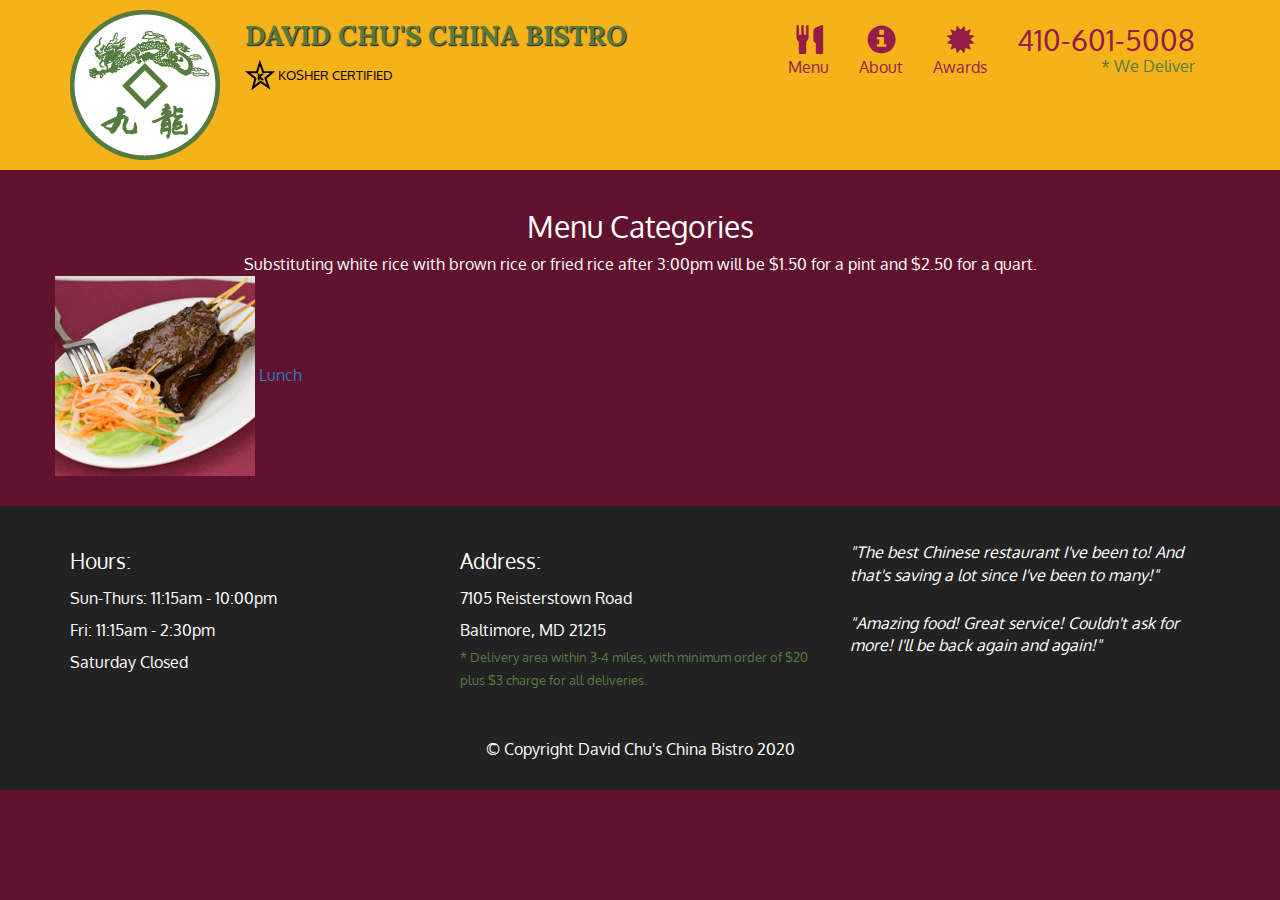
==== menu-categories.html @ 58258f65 "second commit" ====
<!doctype html>
<html lang="en">
  <head>
    <meta charset="utf-8">
    <meta http-equiv="X-UA-Compatible" content="IE=edge">
    <meta name="viewport" content="width=device-width, initial-scale=1">
    <title>David Chu's China Bistro</title>
    <link rel="stylesheet" href="css/bootstrap.min.css">
    <link rel="stylesheet" href="css/styles.css">
    <link href='https://fonts.googleapis.com/css?family=Oxygen:400,300,700' rel='stylesheet' type='text/css'>
    <link href="https://fonts.googleapis.com/css2?family=Lora" rel="stylesheet">

  </head>
<body>
  <header>
    <nav id="header-nav" class="navbar navbar-default">
      <div class="container">
        <div class="navbar-header">
          <a href="index.html" class="pull-left visible-md visible-lg">
            <div id="logo-img" alt="Logo Image"></div>
          </a>

          <div class="navbar-brand">
            <a href="index.html">
              <h1>David Chu's China Bistro</h1>
            </a>
            <p>
              <img src="images/star-k-logo.png" alt="Kosher certification">
              <span>Kosher Certified</span>
            </p>
          </div>

          <button type="button" class="navbar-toggle collapsed" data-toggle="collapse" data-target="#collapsable-nav" aria-expanded="false">
            <span class="sr-only">Toggle navigation</span>
            <span class="icon-bar"></span>
            <span class="icon-bar"></span>
            <span class="icon-bar"></span>
          </button>
        </div>

        <div id="collapsable-nav" class="collapse navbar-collapse">
          <ul id="nav-list" class="nav navbar-nav navbar-right">
            <li>
              <a href="menu-categories.html">
                <span class="glyphicon glyphicon-cutlery"></span><br class="hidden-xs">Menu
              </a>
            </li>
            <li>
              <a href="#">
                <span class="glyphicon glyphicon-info-sign"></span><br class="hidden-xs"> About
              </a>
            </li>
            <li>
              <a href="#">
                <span class="glyphicon glyphicon-certificate"></span><br class="hidden-xs"> Awards
              </a>
            </li>
            <li id="phone" class="hidden-xs">
              <a href="tel:410-602-5008">
                <span>410-601-5008</span>
              </a>
              <div>* We Deliver</div>
            </li>
          </ul> <!-- #nav-list -->
        </div> <!-- .collapse .navbar-collapse -->
        
      </div>
    </nav>
  </header>

  <div id="call-btn" class="visible-xs">
    <a class="btn" href="tel:410-602-5008">
      <span class="glyphicon glyphicon-earphone"></span>
      410-602-5008
    </a>
  </div>
  <div id="xs-deliver" class="text-center visible-xs">* We Deliver</div>

  <div id="main-content" class="container">
    <h2 id="menu-categories-title" class="text-center">Menu Categories</h2>
    <div class="text-center">
      Substituting white rice with brown rice or fried rice after 3:00pm will be $1.50 for a pint and $2.50 for a quart.
    </div>

    <section class="row">
      <div>
        <a href="single-category.html">
          <div class="category-tile">
            <img width="200" height="200" src="images/menu/B/B.jpg" alt="Lunch">
            <span>Lunch</span>
          </div>
        </a>
      </div>
    </section>
  </div> <!-- End of #main-content -->

  <footer class="panel-footer">
    <div class="container">
      <div class="row">
        <section id="hours" class="col-sm-4">
          <span>Hours:</span><br>
          Sun-Thurs: 11:15am - 10:00pm<br>
          Fri: 11:15am - 2:30pm<br>
          Saturday Closed
          <hr class="visible-xs">
        </section>
        <section id="address" class="col-sm-4">
          <span>Address:</span><br>
          7105 Reisterstown Road<br>
          Baltimore, MD 21215
          <p>* Delivery area within 3-4 miles, with minimum order of $20 plus $3 charge for all deliveries.</p>
          <hr class="visible-xs">
        </section>
        <section id="testimonials" class="col-sm-4">
          <p>"The best Chinese restaurant I've been to! And that's saving a lot since I've been to many!"</p>
          <p>"Amazing food! Great service! Couldn't ask for more! I'll be back again and again!"</p>
        </section>
      </div>
      <div class="text-center">&copy; Copyright David Chu's China Bistro 2020</div>
    </div>
  </footer>

  <!-- jQuery (Bootstrap JS plugins depend on it) -->
  <script src="js/jquery-2.1.4.min.js"></script>
  <script src="js/bootstrap.min.js"></script>
  <script src="js/script.js"></script>
</body>
</html>
---- css/styles.css ----
body {
  font-size: 16px;
  color: #fff;
  background-color: #61122f;
  font-family: 'Oxygen', sans-serif;
}

#header-nav {
	background-color: #f6b319;
	border-radius: 0;
	border: 0;
}

#logo-img {
	background: url("../images/restaurant-logo_large.png") no-repeat;
	width: 150px;
	height: 150px;
	margin: 10px 15px 10px 0;
}

.navbar-brand {
	padding: 25px;
}

.navbar-brand h1 { /* Restaurant Name */
	font-family: 'Lora', serif;
	color: #557c3e;
	font-size: 1.5em;
	text-transform: uppercase;
	font-weight: bold;
	text-shadow: 1px 1px 1px #222;
	margin-top: 0;
	margin-bottom: 0;
	line-height: .75;
}

.navbar-brand a:hover, .navbar-brand a:focus {
	text-decoration: none;
}

.navbar-brand p {
	/* Kosher cert*/
	color: #000;
	text-transform: uppercase;
	font-size: .7em;
	margin-top: 15px;
}

.navbar-brand p span {
	/* star-k*/
	vertical-align: middle;
}

#nav-list {
	margin-top: 10px;
}
#nav-list a {
	color: #951c49;
	text-align: center;
}
#nav-list a:hover {
	background: #e7e7e7;
}
#nav-list a span {
	font-size: 1.8em;
}
#phone {
	margin-top: 5px;
}
#phone a { /* Phone Number */
	text-align: right;
	padding-bottom: 0;
}
#phone div { /* we deliver */
	color: #557c3e;
	text-align: right;
	padding-right: 15px;
}

.navbar-header button.navbar-toggle, .navbar-header .icon-bar {
	border: 1px solid #61122f;
}

.navbar-header button.navbar-toggle {
	clear: both;
	margin-top: -30px;
}
/* END HEADER */

/* FOOTER */
.panel-footer {
	margin-top: 30px;
	padding-top: 35px;
	padding-bottom: 30px;
	background-color: #222;
	border-top: 0;
}

.panel-footer div.row {
	margin-bottom: 35px;
}

#hours, #address {
	line-height: 2;
}

#hours > span, #address > span {
	font-size: 1.3em;
}

#address p {
	color: #557c3e;
	font-size: .8em;
	line-height: 1.8;
}

#testimonials {
	font-style: italic;
}

#testimonials p:nth-child(2) {
	margin-top: 25px;
}

/* End Footer */

/* Home Page*/
.container .jumbotron {
	box-shadow: 0 0 50px #3f0c1f;
	border: 2px solid #3f0c1f;
}

#menu-tile, #specials-tile, #map-tile {
	height: 250px;
	width: 100%;
	margin-bottom: 15px;
	position: relative;
	border: 2px solid #3f0c1f;
	overflow: hidden;
}
#menu-tile:hover, #specials-tile:hover, #map-tile:hover {
	box-shadow: 0 1px 5px 1px #cccccc;
}

#menu-tile {
	background: url('../images/menu-tile.jpg') no-repeat;
	background-position: center;
}

#specials-tile {
	background: url('../images/specials-tile.jpg') no-repeat;
	background-position: center;
}

#menu-tile span, #specials-tile span, #map-tile span {
	position: absolute;
	bottom: 0;
	right: 0;
	width: 100%;
	text-align: center;
	font-size: 1.6em;
	text-transform: uppercase;
	background-color: #000;
	color: #fff;
	opacity: .8;
}

/* End of Home Page */

/******* Large devices only *******/
@media (min-width: 1200px) {
	.container .jumbotron {
		background: url('../images/jumbotron_1200.jpg') no-repeat;
		height: 675px;
	}
}

/******* Medium devices only *******/
@media (min-width: 992px) and (max-width: 1199px) {
	/* Header */
	#logo-img {
		background: url("../images/restaurant-logo_medium.png") no-repeat;
		width: 100px;
		height: 100px;
		margin: 5px 5px 5px 0;
	}
	/* End Header */
	/* Home Page */
	.container .jumbotron {
		background: url('../images/jumbotron_992.jpg') no-repeat;
		height: 558px;
	}	
	/* End of Home Page*/
}

/******* Small devices only *******/
@media (min-width: 768px) and (max-width: 991px) {
	/* Home Page */
	.container .jumbotron {
		background: url('../images/jumbotron_768.jpg') no-repeat;
		height: 432px;
	}
	/* End of Home Page */
}

/******* Extra small devices only *******/
@media (max-width: 767px) {
	/* Header */
	.navbar-brand {
		padding-top: 10px;
		height: 80px;
	}

	.navbar-brand h1 { /* Restaurant Name */
		padding-top: 10px;
		font-size: 5vw; /* 1vw = 1% of viewport width */
	}

	.navbar-brand p { /* Kosher cert */
		font-size: .6em;
		margin-top: 12px;
	}

	.navbar-brand p img { /* Star-K */
		height: 20px;
	}

	#collapsable-nav a { /* Collapsed nav menu glyph */
		font-size: 1.2em;
	}

	#collapsable-nav a span {
		font-size: 1em;
		margin-right: 5px;
	}

	#call-btn > a {
		font-size: 1.5em;
		display: block;
		margin: 0 20px;
		padding: 10px;
		border: 2px solid #fff;
		background-color: #f6b319;
		color: #951c49;
	}

	#xs-deliver {
		margin-top: 5px;
		font-size: .7em;
		letter-spacing: .1em;
		text-transform: uppercase;
	}
	/* End Header */

	/* Footer */

	.panel-footer section {
		margin-bottom: 30px;
		text-align: center;
	}

	.panel-footer section:nth-child(3) {
		margin-bottom: 0; /* Margin already exists on the whole row */
	}

	.panel-footer section hr {
		width: 50%;
	}

	/* End of Footer*/

	/* Home Page */
	.container .jumbotron {
		margin-top: 30px;
		padding: 0;
	}

	#menu-tile, #specials-tile {
		width: 360px;
		margin: 0 auto 15px;
	}

}

/******* Super extra small devices only (e.g iPhone 4) *******/
@media (max-width: 479px) { /* Restaurant Name */
	/* Header */
	.navbar-brand h1 {
		padding-top: 5px;
		font-size: 6vw;
	}
	/* End of Header */
	/* Home Page */
	#menu-tile, #specials-tile {
		width: 280px;
		margin: 0 auto 15px;
	}
}
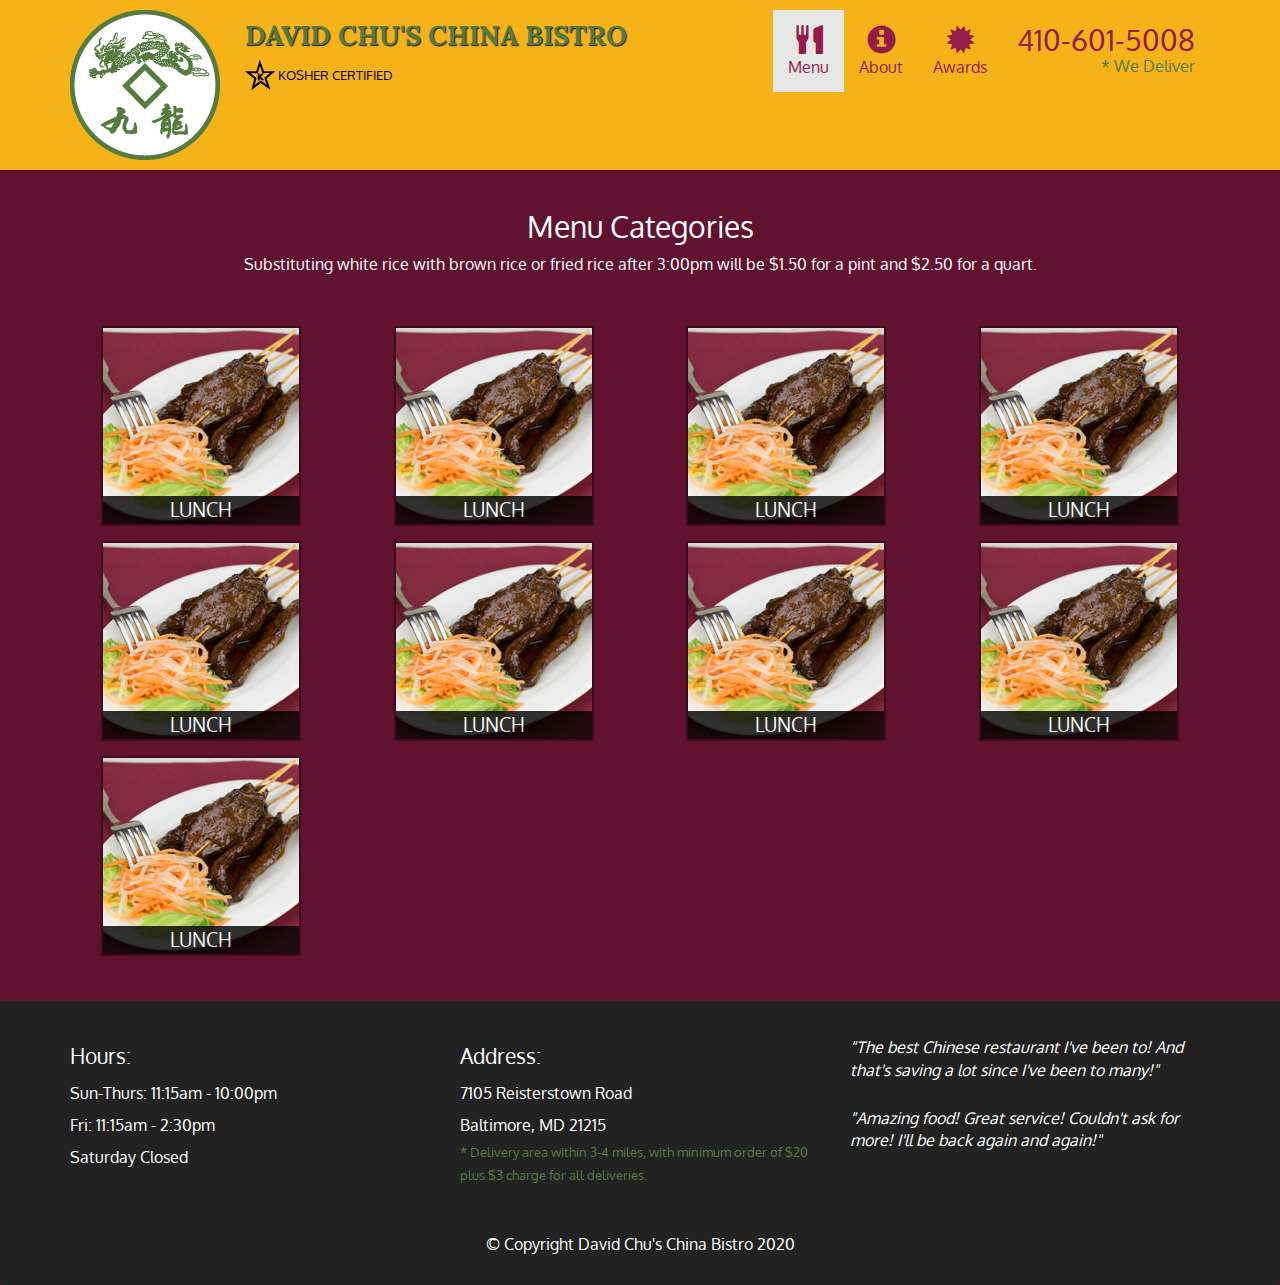
==== commit 658ce62a: "Third commit" ====
--- a/menu-categories.html
+++ b/menu-categories.html
@@ -40,7 +40,12 @@
 
         <div id="collapsable-nav" class="collapse navbar-collapse">
           <ul id="nav-list" class="nav navbar-nav navbar-right">
-            <li>
+            <li class="visible-xs">
+              <a href="index.html">
+                <span class="glyphicon glyphicon-home"></span>Home
+              </a>
+            </li>
+            <li class="active">
               <a href="menu-categories.html">
                 <span class="glyphicon glyphicon-cutlery"></span><br class="hidden-xs">Menu
               </a>
@@ -83,7 +88,71 @@
     </div>
 
     <section class="row">
-      <div>
+      <div class="col-md-3 col-sm-4 col-xs-6 col-xxs-12">
+        <a href="single-category.html">
+          <div class="category-tile">
+            <img width="200" height="200" src="images/menu/B/B.jpg" alt="Lunch">
+            <span>Lunch</span>
+          </div>
+        </a>
+      </div>
+      <div class="col-md-3 col-sm-4 col-xs-6 col-xxs-12">
+        <a href="single-category.html">
+          <div class="category-tile">
+            <img width="200" height="200" src="images/menu/B/B.jpg" alt="Lunch">
+            <span>Lunch</span>
+          </div>
+        </a>
+      </div>
+      <div class="col-md-3 col-sm-4 col-xs-6 col-xxs-12">
+        <a href="single-category.html">
+          <div class="category-tile">
+            <img width="200" height="200" src="images/menu/B/B.jpg" alt="Lunch">
+            <span>Lunch</span>
+          </div>
+        </a>
+      </div>
+      <div class="col-md-3 col-sm-4 col-xs-6 col-xxs-12">
+        <a href="single-category.html">
+          <div class="category-tile">
+            <img width="200" height="200" src="images/menu/B/B.jpg" alt="Lunch">
+            <span>Lunch</span>
+          </div>
+        </a>
+      </div>
+      <div class="col-md-3 col-sm-4 col-xs-6 col-xxs-12">
+        <a href="single-category.html">
+          <div class="category-tile">
+            <img width="200" height="200" src="images/menu/B/B.jpg" alt="Lunch">
+            <span>Lunch</span>
+          </div>
+        </a>
+      </div>
+      <div class="col-md-3 col-sm-4 col-xs-6 col-xxs-12">
+        <a href="single-category.html">
+          <div class="category-tile">
+            <img width="200" height="200" src="images/menu/B/B.jpg" alt="Lunch">
+            <span>Lunch</span>
+          </div>
+        </a>
+      </div>
+      <div class="col-md-3 col-sm-4 col-xs-6 col-xxs-12">
+        <a href="single-category.html">
+          <div class="category-tile">
+            <img width="200" height="200" src="images/menu/B/B.jpg" alt="Lunch">
+            <span>Lunch</span>
+          </div>
+        </a>
+      </div>
+      <div class="col-md-3 col-sm-4 col-xs-6 col-xxs-12">
+        <a href="single-category.html">
+          <div class="category-tile">
+            <img width="200" height="200" src="images/menu/B/B.jpg" alt="Lunch">
+            <span>Lunch</span>
+          </div>
+        </a>
+      </div>
+      <div class="col-md-3 col-sm-4 col-xs-6 col-xxs-12">
         <a href="single-category.html">
           <div class="category-tile">
             <img width="200" height="200" src="images/menu/B/B.jpg" alt="Lunch">
--- a/css/styles.css
+++ b/css/styles.css
@@ -164,8 +164,96 @@
 	color: #fff;
 	opacity: .8;
 }
-
 /* End of Home Page */
+
+/* Menu Categories Page */
+
+.category-tile {
+	position: relative;
+	border: 2px solid #3f0c1f;
+	overflow: hidden;
+	width: 200px;
+	height: 200px;
+	margin: 0 auto 15px;
+}
+
+.category-tile span {
+	position: absolute;
+	bottom: 0;
+	right: 0;
+	width: 100%;
+	text-align: center;
+	font-size: 1.2em;
+	text-transform: uppercase;
+	background-color: #000;
+	color: #fff;
+	opacity: .8;
+}
+
+.category-tile:hover {
+	box-shadow: 0 1px 5px 1px #cccccc;
+}
+
+#menu-categories-title + div {
+	margin-bottom: 50px;
+}
+
+/* End of Menu Categories Page */
+
+/* Single Caterogy Page */
+
+.menu-item-tile {
+	margin-bottom: 25px;
+}
+
+.menu-item-tile hr {
+	width: 80%;
+}
+
+.menu-item-tile .menu-item-price {
+	font-size: 1.1em;
+	text-align: right;
+	margin-top: -15px;
+	margin-right: -15px;
+}
+
+.menu-item-tile .menu-item-price span {
+	font-size: .6em;
+}
+
+.menu-item-photo {
+	position: relative;
+	border: 2px solid #3f0c1f;
+	overflow: hidden;
+	padding: 0;
+	margin-right: -15px;
+	margin-left: auto;
+	margin-bottom: 20px;
+	max-width: 250px;
+}
+
+.menu-item-photo div {
+	position: absolute;
+	bottom: 0;
+	right: 0;
+	width: 80px;
+	background-color: #557c3e;
+	text-align: center;
+}
+
+.menu-item-description {
+	padding-right: 30px;
+}
+
+h3.menu-item-title {
+	margin: 0 0 10px;
+}
+
+.menu-item-details {
+	font-size: .9em;
+	font-style: italic;
+}
+/* End of Single Category Page */
 
 /******* Large devices only *******/
 @media (min-width: 1200px) {
@@ -280,6 +368,17 @@
 		margin: 0 auto 15px;
 	}
 
+	.menu-item-photo {
+		margin-right: auto;
+	}
+
+	.menu-item-tile .menu-item-price {
+		text-align: center;
+	}
+
+	.menu-item-description {
+		text-align: center;
+	}
 }
 
 /******* Super extra small devices only (e.g iPhone 4) *******/
@@ -295,4 +394,12 @@
 		width: 280px;
 		margin: 0 auto 15px;
 	}
+	.col-xxs-12 {
+		position: relative;
+		min-height: 1px;
+		padding-right: 15px;
+		padding-left: 15px;
+		float: left;
+		width: 100%
+	}
 }